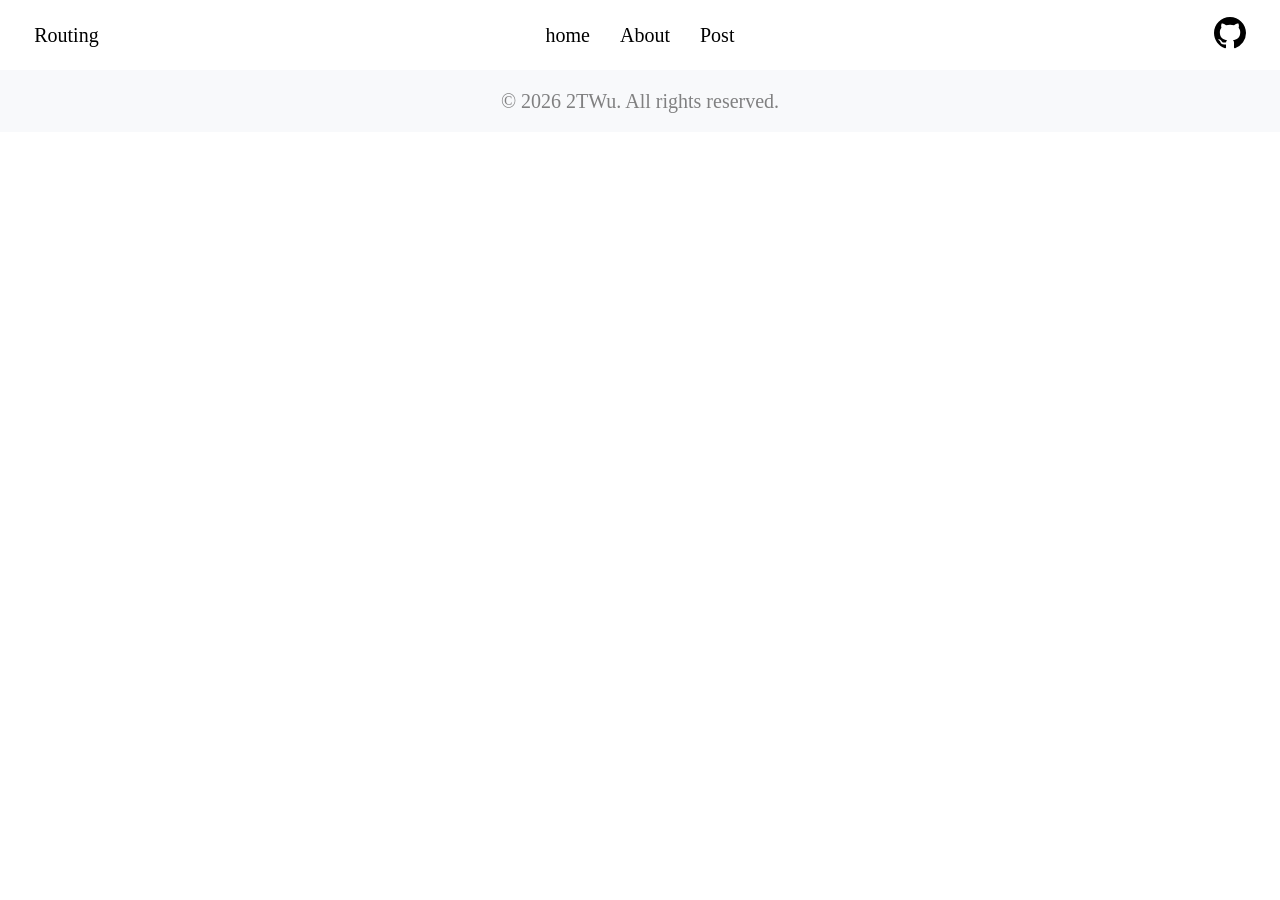
==== test/SPA routing/index.html @ 90a56c28 "header css & routing test in test/" ====
<!DOCTYPE html>
<html lang="zh-Hant">
  <head>
    <meta charset="UTF-8">
    <meta name="viewport" content="width=device-width, initial-scale=1.0">
    <title>routing</title>
    <script src="./router.js"></script>
    <link rel="stylesheet" href="./global.css">
  </head>

  <body>
    <div id="header"></div>

    <div id="content"></div>

    <div id="footer"></div>
  
    <script>
      fetch('./src/component/header.html')
        .then(response => response.text())
        .then(html => {
          document.getElementById("header").innerHTML = html ;
        }
      );
      fetch('./src/component/footer.html')
        .then(response => response.text())
        .then(html => {
          document.getElementById("footer").innerHTML = html ;
        }
      );
    </script>
  </body>

</html>
---- test/SPA routing/global.css ----
*{
  margin: 0px;
  padding: 0px;
  block-size: border-box;
}

body{
  display:flex ;
	flex-direction: column; /*使物件垂直排列*/
  min-height: 100vh;
}

main{
  margin: auto;
  background: #eaeaea;
  flex-grow: 1;
}
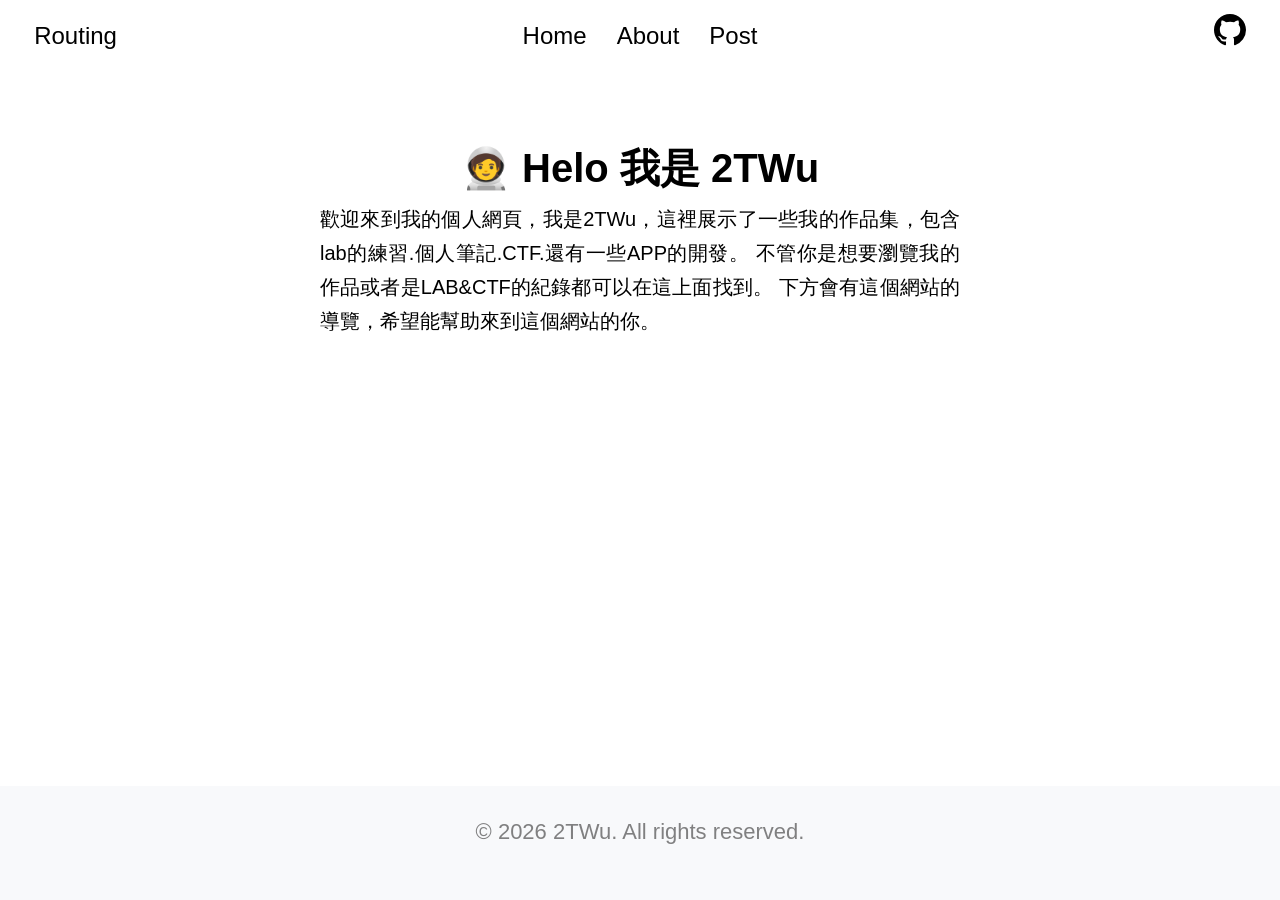
==== commit f0c2aa63: "test routing complete ;;" ====
--- a/test/SPA routing/index.html
+++ b/test/SPA routing/index.html
@@ -28,6 +28,7 @@
           document.getElementById("footer").innerHTML = html ;
         }
       );
+      
     </script>
   </body>
 
--- a/test/SPA routing/global.css
+++ b/test/SPA routing/global.css
@@ -5,14 +5,47 @@
 }
 
 body{
+  /* 排版 */
   display:flex ;
 	flex-direction: column; /*使物件垂直排列*/
   min-height: 100vh;
+  line-height: 1.7;
+
+  /* 文字 */
+  font-size: 20px;
+  font-family: "Atkinson", sans-serif;
 }
 
-main{
-  margin: auto;
-  background: #eaeaea;
+#content{
+  width: 720px;
+	max-width: calc(100% - 2em);
+	margin: auto;
+  width: 50%;
+  flex-grow: 1;  
+  padding: 3em 1em;
   flex-grow: 1;
 }
+h1{
+  text-align: center;
+}
+p{
+  text-align: justify;
+  margin-bottom: 1em;
+}
 
+
+/* ------------------------- 字體 ------------------------- */
+@font-face {
+	font-family: "Atkinson";
+	src: url("..../public/fonts/atkinson-regular.woff") format("woff");
+	font-weight: 400;
+	font-style: normal;
+	font-display: swap;
+}
+@font-face {
+	font-family: "Atkinson";
+	src: url("..../public/fonts/atkinson-bold.woff") format("woff");
+	font-weight: 700;
+	font-style: normal;
+	font-display: swap;
+}
